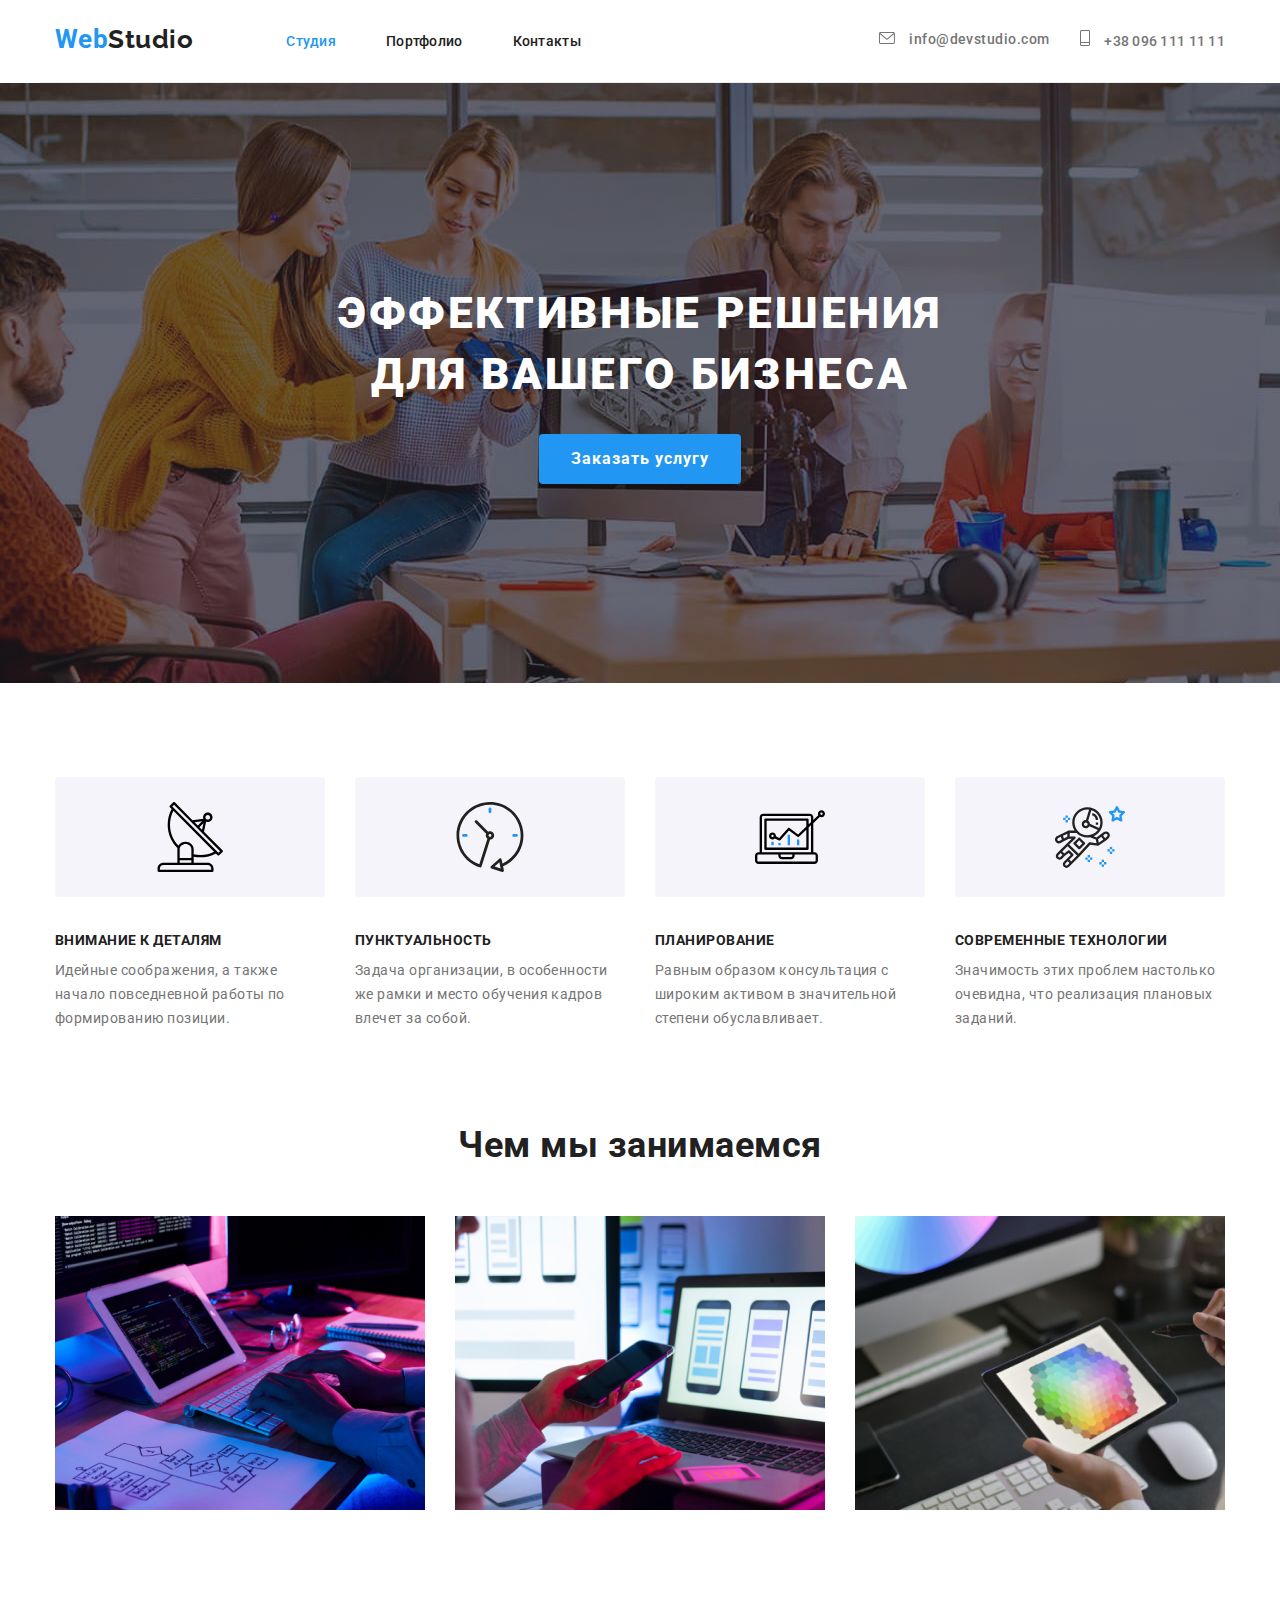
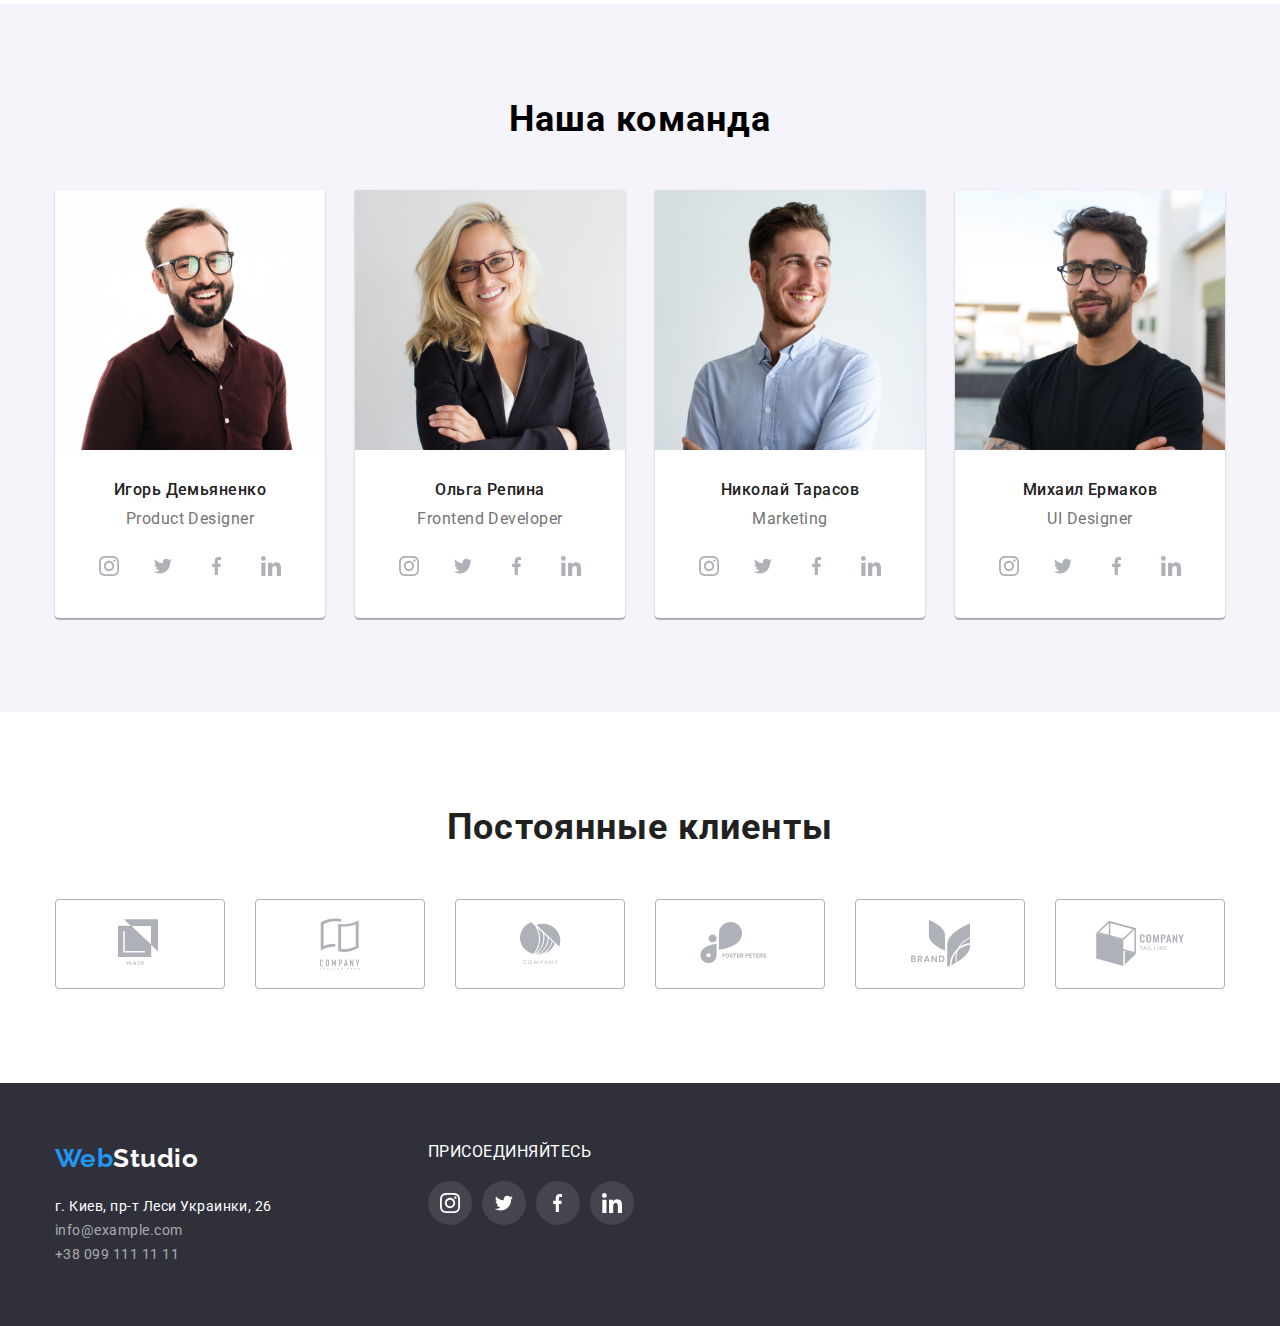
==== index.html @ 3de935c5 "Добавлены декоративные элементы" ====
<!DOCTYPE html>
<html lang="en">
  <head>
    <meta charset="UTF-8" />
    <meta name="viewport" content="width=device-width, initial-scale=1.0" />
    <title>Document</title>
    <link href="https://fonts.googleapis.com/css2?family=Raleway:wght@700&family=Roboto:wght@400;500;700;900&display=swap" rel="stylesheet">
    <link
      rel="stylesheet"
      href="https://cdnjs.cloudflare.com/ajax/libs/modern-normalize/1.0.0/modern-normalize.min.css"
    />
    <link rel="stylesheet" href="./css/styles.css">
  </head>
  <body>
    <header>
      <div class="container main-menu">
      <nav class="header">
       
        <span class="logo"><a href="./index.html" class="logo-accent">Web<span class="logo-regular">Studio</span></a></span>

        <ul class="site-nav">
          <li class="item"><a href="./index.html" class="link-current">Студия</a></li>
          <li class="item"><a href="./portfolio.html" class="link">Портфолио</a></li>
          <li class="item"><a href="" class="link">Контакты</a></li>
        </ul>
      </nav>
      <ul class="auth-nav">
        <li class="item"> 
        <svg class="icon-nav" width="16px" height="12px"> <use href="./images/symbol-defs.svg#mail"></use></svg>
          <a href="mailto:info@devstudio.com" class="mail">info@devstudio.com</a></li>
        <li class="item">
          <svg class="icon-nav" width="10px" height="16px"> <use href="./images/symbol-defs.svg#phone"></use></svg>
          <a href="tel:+380961111111" class="tel">+38 096 111 11 11</a></li>
      </ul>
    </div>
       </header>
    <main>
      <section class="hero"> 
        <h1>Эффективные решения </br> для вашего бизнеса</h1>
        <a href="" class="button">Заказать услугу</a>
      </section>
      <section class="main">
        <div class="container">
        <ul class="main-element">
          <li class="element">
            <svg class="icon-features"> <use href="./images/symbol-defs.svg#vector"></use></svg>
            <h2 class="section-title">Внимание к деталям</h2>
            <p class="about-us">
              Идейные соображения, а также начало повседневной работы по
              формированию позиции.
            </p>
          </li>
          <li class="element">
            <svg class="icon-features"> <use href="./images/symbol-defs.svg#clock"></use></svg>            
            <h2 class="section-title">Пунктуальность</h2>
            <p class="about-us">
              Задача организации, в особенности же рамки и место обучения кадров
              влечет за собой.
            </p>
          </li>
          <li class="element">
            <svg class="icon-features"> <use href="./images/symbol-defs.svg#diagram"></use></svg>            
            <h2 class="section-title">Планирование</h2>
            <p class="about-us">
              Равным образом консультация с широким активом в значительной
              степени обуславливает.
            </p>
          </li>
          <li class="element">
            <svg class="icon-features"> <use href="./images/symbol-defs.svg#astronaut"></use></svg>            
            <h2 class="section-title">Современные технологии</h2>
            <p class="about-us">
              Значимость этих проблем настолько очевидна, что реализация
              плановых заданий.
            </p>
          </li>
        </ul>
        </div>
      </section>

      <section class="about-our-work">
        <div class="container">

        <h2 class="our-work">Чем мы занимаемся</h2>
        <ul class="we-in-images">
          <li class="card"><img src="./images/img1.jpg" alt="img1" width="370" /></li>
          <li class="card"><img src="./images/img2.jpg" alt="img2" width="370" /></li>
          <li class="card"><img src="./images/img3.jpg" alt="img3" width="370" /></li>
        </ul>
        </div>
      </section>

      <section class="our-team">
        <div class="container">

        <h2 class="our-team-title">Наша команда</h2>
        <ul class="members">
          <li class="member">
            <img
              src="./images/product_designer.jpg"
              alt="Игорь Демьяненко"
              width="270"/>
            <h3 class="team-members">Игорь Демьяненко</h3>
            <p class="team-p">Product Designer</p>
            <ul class="social-links">
              <li class="item-team"> <a class="link" href="https://www.instagram.com/"aria-label="Instagram" >
                <svg class="icon" width="20px" height="20px">  <use href="./images/symbol-defs.svg#instagram"></use> </svg> 
              </a>
            </li>
              <li class="item-team">
                <a class="link" href="https://twitter.com" aria-label="Twitter">
                  <svg class="icon" width="20px" height="16.25px"> <use href="./images/symbol-defs.svg#twitter"></use></svg>
                </a> 
              </li>
              <li class="item-team">
                <a class="link" href="https://facebook.com" aria-label="Facebook">
                  <svg class="icon" width="10px" height="20px"> <use href="./images/symbol-defs.svg#facebook"></use></svg>
                </a>
              </li>
              <li class="item-team">
                <a class="link" href="https://www.linkedin.com/"  aria-label="Linkedin">
                  <svg class="icon" width="20px" height="20px"> <use href="./images/symbol-defs.svg#linkedin"></use></svg>
                </a>
              </li>
            </ul>
          </li>
          <li class="member">
            <img
              src="./images/olga_repina.jpg"
              alt="Ольга Репина"
              width="270"
            />
            <h3 class="team-members">Ольга Репина</h3>
            <p class="team-p">Frontend Developer</p>
            <ul class="social-links">
              <li class="item-team"> <a class="link" href="https://www.instagram.com/"aria-label="Instagram" >
                <svg class="icon" width="20px" height="20px">  <use href="./images/symbol-defs.svg#instagram"></use> </svg> 
              </a>
            </li>
              <li class="item-team">
                <a class="link" href="https://twitter.com" aria-label="Twitter">
                  <svg class="icon" width="20px" height="16.25px"> <use href="./images/symbol-defs.svg#twitter"></use></svg>
                </a> 
              </li>
              <li class="item-team">
                <a class="link" href="https://facebook.com" aria-label="Facebook">
                  <svg class="icon" width="10px" height="20px"> <use href="./images/symbol-defs.svg#facebook"></use></svg>
                </a>
              </li>
              <li class="item-team">
                <a class="link" href="https://www.linkedin.com/"  aria-label="Linkedin">
                  <svg class="icon" width="20px" height="20px"> <use href="./images/symbol-defs.svg#linkedin"></use></svg>
                </a>
              </li>
            </ul>
          </li>
          <li class="member">
            <img
              src="./images/nikolay_tarasov.jpg"
              alt="Николай Тарасов"
              width="270"
            />
            <h3 class="team-members">Николай Тарасов</h3>
            <p class="team-p">Marketing</p>
            <ul class="social-links">
              <li class="item-team"> <a class="link" href="https://www.instagram.com/"aria-label="Instagram" >
                <svg class="icon" width="20px" height="20px">  <use href="./images/symbol-defs.svg#instagram"></use> </svg> 
              </a>
            </li>
              <li class="item-team">
                <a class="link" href="https://twitter.com" aria-label="Twitter">
                  <svg class="icon" width="20px" height="16.25px"> <use href="./images/symbol-defs.svg#twitter"></use></svg>
                </a> 
              </li>
              <li class="item-team">
                <a class="link" href="https://facebook.com" aria-label="Facebook">
                  <svg class="icon" width="10px" height="20px"> <use href="./images/symbol-defs.svg#facebook"></use></svg>
                </a>
              </li>
              <li class="item-team">
                <a class="link" href="https://www.linkedin.com/"  aria-label="Linkedin">
                  <svg class="icon" width="20px" height="20px"> <use href="./images/symbol-defs.svg#linkedin"></use></svg>
                </a>
              </li>
            </ul>
          </li>
          <li class="member">
            <img
              src="./images/mikhail_ermakov.jpg"
              alt="Михаил Ермаков"
              width="270"
            />
            <h3 class="team-members">Михаил Ермаков</h3>
            <p class="team-p">UI Designer</p>
            <ul class="social-links">
              <li class="item-team"> <a class="link" href="https://www.instagram.com/"aria-label="Instagram" >
                <svg class="icon" width="20px" height="20px">  <use href="./images/symbol-defs.svg#instagram"></use> </svg> 
              </a>
            </li>
              <li class="item-team">
                <a class="link" href="https://twitter.com" aria-label="Twitter">
                  <svg class="icon" width="20px" height="16.25px"> <use href="./images/symbol-defs.svg#twitter"></use></svg>
                </a> 
              </li>
              <li class="item-team">
                <a class="link" href="https://facebook.com" aria-label="Facebook">
                  <svg class="icon" width="10px" height="20px"> <use href="./images/symbol-defs.svg#facebook"></use></svg>
                </a>
              </li>
              <li class="item-team">
                <a class="link" href="https://www.linkedin.com/"  aria-label="Linkedin">
                  <svg class="icon" width="20px" height="20px"> <use href="./images/symbol-defs.svg#linkedin"></use></svg>
                </a>
              </li>
            </ul>
          </li>
        </ul>
        </div>
      </section>

    <section class="our-clients">
      <div class="container">
        <h2 class="clients-title">Постоянные клиенты</h2>
        <ul class="list-clients">
          <li class="item-client"><a class="link-client" aria-label="Клиент-1" href="#"><svg class="icon" width="44.27px" height="49.23px">
            <use href="./images/symbol-defs.svg#logo1"> 
          </use>
        </svg>
      </a>
       </li>
          <li class="item-client"><a class="link-client" aria-label="Клиент-2" href="#"><svg class="icon" width="40px" height="52px">
            <use href="./images/symbol-defs.svg#logo2"> 
          </use>
        </svg>
      </a>
      </li>
          <li class="item-client"><a class="link-client" aria-label="Клиент-3" href="#"><svg class="icon" width="41px" height="42.6px">
            <use href="./images/symbol-defs.svg#logo3"> 
          </use>
        </svg>
      </a>
      </li>
          <li class="item-client"><a class="link-client" aria-label="Клиент-4" href="#"><svg class="icon" width="79.66px" height="42.02px">
            <use href="./images/symbol-defs.svg#logo4"> 
          </use>
        </svg>
      </a>
    </li>
          <li class="item-client"><a class="link-client" aria-label="Клиент-5" href="#"><svg class="icon" width="59px" height="47px">
            <use href="./images/symbol-defs.svg#logo5"> 
          </use>
        </svg>
      </a>
      </li>
          <li class="item-client"><a class="link-client" aria-label="Клиент-6" href="#"><svg class="icon" width="88.48px" height="45.44px">
            <use href="./images/symbol-defs.svg#logo6"> 
          </use>
        </svg>
      </a>
      </li>
        </ul>
      </div>
      
    </section>
    </main>
    <footer>
    <div class="container flex-container">
      <div class="flex-column">
     <div class="footer-logo"><a class="logo-accent-footer" href="./index.html">Web<span class="logo-white">Studio</span></a></div>
      <address>
        <span class="adr">г. Киев, пр-т Леси Украинки, 26 </span> <br />
        <a class="footer-contacts" href="mailto:info@example.com" >info@example.com</a><br />
        <a class="footer-contacts" href="tel:+38099111111" >+38 099 111 11 11</a>
      </address>
    </div>
    <div class="flex-column">
      <span class="join">Присоединяйтесь</span>
      <ul class="social-links-footer">
        <li class="footer-item"> <a class="link" href="https://www.instagram.com/"aria-label="Instagram">
          <svg class="icon" width="20px" height="20px">  <use href="./images/symbol-defs.svg#instagram"></use> </svg> 
        </a>
      </li>
        <li class="footer-item">
          <a class="link" href="https://twitter.com" aria-label="Twitter">
            <svg class="icon" width="20px" height="16.25px"> <use href="./images/symbol-defs.svg#twitter"></use></svg>
          </a> 
        </li>
        <li class="footer-item">
          <a class="link" href="https://facebook.com" aria-label="Facebook">
            <svg class="icon" width="10px" height="20px"> <use href="./images/symbol-defs.svg#facebook"></use></svg>
          </a>
        </li>
        <li class="footer-item">
          <a class="link" href="https://www.linkedin.com/"  aria-label="Linkedin">
            <svg class="icon" width="20px" height="20px"> <use href="./images/symbol-defs.svg#linkedin"></use></svg>
          </a>
        </li>
      </ul>

    </div>
    </div> 

    </footer>
  </body>
</html>
---- css/styles.css ----
:root {
    --main-color: #FFFFFF;
    --accent-color: #2196F3;
    --second-color:#F5F4FA;
    --main-font: 'Roboto', sans-serif;
    --accent-font: 'Raleway', sans-serif; 
    --primary-text-color: #757575;
    --second-text-color: #212121;
    --footer-background:#2F303A;
  }

  * {
    margin: 0;
    padding: 0;
    box-sizing: border-box;
  }

body {
    background-color:var(--main-color);
    font-family: var(--main-font);
    letter-spacing: 0.03em;
}

body li {
    list-style-type: none; 
}

li a {
    text-decoration: none;
}

 .container {
    box-sizing: border-box;
    width: 1200px;
    padding-left: 15px;
    padding-right: 15px;
    margin-left: auto;
    margin-right: auto;
} 

/* Главное меню сайта */
.main-menu {
    display: flex;
    justify-content: space-between;

    width: 1200px;
    padding-left: 15px;
    padding-right: 15px;

    border-bottom: 1px solid #ECECEC;
}

/* Меню-навигации */

.header {
    display: inherit;
}


.site-nav {
    display: flex;
    margin-left: 93px;
    padding: 0;
    align-items: center;
}

.site-nav .item {
    display: block;
    margin-right: 50px;
    margin-left: 0;
}

.site-nav .item:last-child {
    margin-right: 0px;
}


.auth-nav {
    display: flex;
    margin-top: 30px;
    margin-bottom: 32px;
    margin-left: 0; 
}


/* .auth-nav .item {
    display: inline-block;
    margin-right: 10px;
}  */

.icon-nav {
    /* width: 16px;
    max-height: 16px; */
    margin-right: 10px;
  }

/* .auth-nav .item:last-child {
margin-right: 0;

} */

/* Переназначила переменные для svg в меню */

.icon-nav:hover {
    --color1: var(--accent-color);
    --color5: var(--accent-color);
}

.icon-nav:hover,
.icon-nav:focus {
    fill: var(--accent-color);
}

/* Лого-марджины */

.logo {
    margin-top: 24px;
    margin-bottom: 25px;
}

.logo-accent {
    color:var(--accent-color);
    font-weight: 700;
    font-size: 26px;
    line-height: 1.2;
    text-decoration: none;
    }
    
.logo-accent:visited {
        text-decoration: none;
    }

.logo-regular {
        color: var(--second-text-color);
        font-family: var(--accent-font);
        font-style: normal;
        font-weight: 700;
        font-size: 26px;
        line-height: 1.2;
        text-decoration: none;
    }

   
.logo-regular:hover,
.logo-regular:active {
        color: var(--accent-color);
    }

.logo-accent:hover,
.logo-accent:active {
        color: var(--second-text-color);
    }

.mail {
    margin-right: 30px;
    text-decoration: none;
    color: var(--primary-text-color);
    font-weight: 500;
    font-size: 14px;
    line-height: 1.15;}

.mail:hover,
.mail:active {
       text-decoration: underline
       var(--accent-color);
       color: var(--accent-color);
    }

.mail-portfolio {
    margin-right: 30px;
    text-decoration: none;
    color: var(--primary-text-color);
    font-weight: 500;
    font-size: 14px;
    line-height: 1.15;}

.mail-portfolio:hover,
.mail-portfolio:active {
                 text-decoration: underline
                 var(--accent-color);
                 color: var(--accent-color);
               }

.tel {
    color: var(--primary-text-color);
    font-weight: 500;
    font-size: 14px;
    line-height: 1.15;
    letter-spacing: 0.02em;
    text-decoration: none;
}


.tel:hover,
.tel:focus {
text-decoration: underline; color: var(--accent-color);
}
 
.site-nav a{
    text-decoration: none;
    color: var(--second-text-color);
    font-weight: 500;
    font-size: 14px;
    line-height: 1.15;
    letter-spacing: 0.02em;}


.site-nav .link-current {
    color: var(--accent-color);}


.link:hover,
.link:focus {
        color: var(--accent-color);
    }

    /* Секция Герой */
        
.hero {
    max-width: 1600px;
    height: 600px;
    margin-left: auto;
    margin-right: auto;
    background-color: #2F303A;
    background-image: linear-gradient(to right, 
    rgba(47, 48, 58, 0.4),
    rgba(47, 48, 58, 0.4)), url(../images/hero.jpg);
    background-position: center;
    background-repeat: no-repeat;
    background-size: cover;
    padding-top: 200px;
    padding-bottom: 200px;
    text-align: center;
    }

.hero h1 {
    margin-bottom: 30px;
    color: #ffffff;
    font-weight: 900;
    font-size: 44px;
    line-height: 1.37;
    text-align: center;
    letter-spacing: 0.06em;
    text-transform: uppercase;
}

.button {

    box-shadow: 0px 4px 4px rgba(0, 0, 0, 0.15);
    display: inline-block;
    text-align: center;
    padding: 10px 32px;
    border-radius: 4px;

    background-color: var(--accent-color);
    color: #ffffff;
    text-decoration: none;
    font-weight: 700;
    font-size: 16px;
    line-height: 1.88;
    letter-spacing: 0.06em;
}

.button:hover,
.button:focus {
    text-decoration: underline;
    color: var(--main-color)
}
/* Main section Наши преимущества*/

.main {
    padding-top: 94px;
    padding-bottom: 94px;
   }

.main-element {
    display: flex;
    flex-direction: inherit;
}

.icon-features {
    display: inline-flex;
    justify-content: center;
    margin-bottom: 30px;
    padding-top: 25px;
    padding-bottom: 25px;
    width: 270px;
    height: 120px;
    background: var(--second-color);
    border-radius: 4px;
}

.element {
    justify-content: space-between;
    width: calc((100% - 90px) /4);
    margin-right: 30px;
    text-align: left;
}

.element:last-child {
    margin-right: 0px;
}

.section-title {
    margin-bottom: 10px;
    color: var(--second-text-color);
    font-weight: 700;
    font-size: 14px;
    line-height: 1.15;
    text-transform: uppercase;
}


.section-title p {
    color: var(--primary-text-color);
    font-weight: 400;
    font-size: 14px;
    line-height: 1.72;
    
}
.about-us {
    color: var(--primary-text-color);
    font-weight: 400;
    font-size: 14px;
    line-height: 1.72;
}

/* Чем мы занимаемся */

.our-work {
    margin-top: 0;
    margin-bottom: 50px;
    color:  var(--second-text-color);
    font-weight: 700;
    font-size: 36px;
    line-height: 1.17;
    text-align: center;
}

.about-our-work{
    padding-bottom: 94px;
}

/* Секция чем мы занимаемся */
.we-in-images {
    margin-bottom: 0;
    margin-top: 0;
    display: flex;
    padding-left: 0px;
}
.card {
    margin-top: 0;
    margin-bottom: 0;
    margin-right: 30px;}
   

 .card:last-child {
     margin-right: 0px;
 }

 .card:first-child {
     margin-left: 0px;
 }

/* Секция наша команда */

.social-links {
    display: flex;
    justify-content: center;
}


.social-links .icon {
    fill: #AFB1B8;
}

.item-team .link:hover {
   background: var(--accent-color);
   fill: var(--main-color)
}

.social-links .item-team:not(:last-child){
    margin-right: 10px;
}


.item-team .link .icon:hover {
    fill: var(--main-color);
}

.item-team .link {
    display: flex;
    justify-content: center;
    align-items: center;
    width: 44px;
    height: 44px;
    background: var(--main-font);
    border-radius: 50%;
}

.our-team {
    padding-top: 94px;
    padding-bottom: 94px;

    text-align: center;
    background-color: var(--second-color);}


.our-team-title {
    margin-bottom: 50px;
    margin-top: 0;

    font-weight: bold;
    font-size: 36px;
    line-height: 1.17;
    text-align: center;
    letter-spacing: 0.03em;
    
}

.members {
    margin: 0;
    display: flex;
    justify-content: space-between;
    padding-left: 0;
}

.member {
    box-shadow: 0px 1px 3px rgba(0, 0, 0, 0.12), 0px 1px 1px rgba(0, 0, 0, 0.14), 0px 2px 1px rgba(0, 0, 0, 0.2);
    border-radius: 0px 0px 4px 4px;
    padding-bottom: 30px;
    background-color: #fff;
    width: calc((100% - 90px) /4);
    margin-right: 30px;

}

.member:nth-last-child(-n + 4) {
    margin-bottom: 0;
}

.member:last-child {
    margin-right: 0;
}

.team-members {
    margin-top: 30px;
    margin-bottom: 10px;
    color: var(--second-text-color);
    font-weight: 500;
    font-size: 16px;
    line-height: 1.19;
}
.team-p {
    margin-bottom: 16px;
    color: var(--primary-text-color);
    font-weight: 400;
    font-size: 16px;
    line-height: 1.19;
}

/* Секция постоянные клиенты */

.our-clients {
    padding-top: 94px;
    padding-bottom: 94px;
}

.list-clients .link-client {
    display: flex;
    justify-content: center;
    align-items: center;
}

 .link-client {
    justify-items: center;
    width: 170px;
    height: 90px;
    border: 1px solid #AFB1B8;
    border-radius: 4px;
}

.item-client .icon {
    fill: #AFB1B8;
}

 .link-client .icon:hover,
 .link-client .icon:focus {
   fill: var(--accent-color);
}

.link-client:hover,
.link-client:focus {
    border: 1px solid var(--accent-color);
}

.item-client:not(:last-child) {
    margin-right: 30px;}

.list-clients {
    display: flex;
    justify-content: center;
    align-items: center;
} 

.clients-title {
    margin-bottom: 50px;
    font-weight: 700;
    font-size: 36px;
    line-height: 1.17;
    text-align: center;
    letter-spacing: 0.03em;
    color: var(--second-text-color);
}

/* Подвал */

.flex-container {
    display: flex;
    flex-direction: row;
}

.flex-column {
margin-right: 156px;
}

.join {
    display: block;
    margin-bottom: 20px;
    color: var(--main-color);
    text-transform: uppercase;
  
}

.footer-item:not(:last-child) {
    margin-right: 10px;
}

.social-links-footer {
    display: flex;
}

.social-links-footer .icon {
    fill: var(--main-color);
}


.footer-item .link {

    display: flex;
    justify-content: center;
    align-items: center;
    width: 44px;
    height: 44px;
    background: rgba(255, 255, 255, 0.1);
    border-radius: 50%;
    
}

.footer-item .link:hover {
    background: var(--accent-color);
}

footer {
    padding-top: 60px;
    padding-bottom: 60px;
    justify-content: flex-start;
    background-color: var(--footer-background);
}
.logo-white {
    color: #ffffff;
    text-decoration: none;
}
.logo-accent-footer {
    color: var(--accent-color);
    text-decoration: none;
}
.footer-logo {
    margin-bottom: 20px;
    font-family: var(--accent-font);
    font-style: normal;
    font-weight: 700;
    font-size: 26px;
    line-height: 1.20;
    text-decoration: none;
}

.footer-logo:hover,
.footer-logo:focus,
.footer-logo:active {
                color: var(--accent-color);
            }

address {
    margin: 0;
    color: #ffffff;
    font-style: normal;
    font-weight: 400;
    font-size: 14px;
    line-height: 1.72;
}

.adr {
   margin-bottom: 9px;
   margin-top: 0;
}

.footer-contacts:last-child {
    margin-bottom: 0;
}

.footer-contacts {
    margin-bottom: 9px;
    margin-top: 0px;
    color: rgba(255, 255, 255, 0.6);
    font-weight: 400;
    font-size: 14px;
    line-height: 1.72;
    text-decoration: none;
}

.footer-contacts:active,
.footer-contacts:focus,
.footer-contacts:hover { 
    text-decoration: underline;
    color: var(--accent-color); 
}

/* Portfolio-page */

/* Скрытый заголовок */
.hiden {
    display: none;

}
/* Разделы Портфолио (список фильтров-кнопок)*/
.button-list {
    margin-bottom: 50px;
    margin-top: 0;
    display: flex;
    justify-content: center;}
   

.current-button {
    margin-right: 8px;
    padding-top: 6px;
    padding-bottom: 6px;
    padding-left: 22px;
    padding-right: 22px;

    border-radius: 4px;
    border-color: var(--accent-color);
    background: var(--accent-color);
    color: #ffffff;
    font-weight: 500;
    font-size: 16px;
    line-height: 1.63;
   }
               
.buttons {
    
    padding-top: 6px;
    padding-bottom: 6px;
    padding-left: 22px;
    padding-right: 22px;

    border-color: var(--second-color);
    border-radius: 4px;

    background:var(--second-color);
    color: var(--second-text-color);
    font-weight: 500;
    font-size: 16px;
    line-height: 1.63;
}    

.btn {
    margin-right: 8px;
}
.btn:last-child {
    margin-right: 0;
}




/* Убрала черную рамку с кнопок при нажатии */

.buttons:active, 
.buttons:focus {
    outline: none;
}

.current-button:active,
.current-button:focus {
    outline: none;
}

/* Секция Портфолио */
.portfolio {
    padding-top: 94px;
    padding-bottom: 95px;
}

/* Наши проекты*/
.projects {
    display: flex;
    flex-wrap: wrap;
    padding-left: 0;
}

.project-item:hover {
box-shadow: 0px 1px 1px rgba(0, 0, 0, 0.12), 0px 4px 4px rgba(0, 0, 0, 0.06), 1px 4px 6px rgba(0, 0, 0, 0.16);
}

.project-item {
    width: calc((100% - 60px) /3);

    margin-right: 30px;
    margin-bottom: 30px;     

    /* background: #FFFFFF; */
    padding-bottom: 0;
    border: 1px solid #EEEEEE;
    }
    
    img {
        display: block;
        max-width: 100%;
        height: auto;
    }
    /* Чистим каждый 3-й правый марджин */
.project-item:nth-child(3n) {
    margin-right: 0;
    }
    
    /* Чистим последние нижние 3 марджина */
.project-item:nth-last-child(-n+3) {
    margin-bottom: 0;
}

.description {
    padding-top: 20px;  
    padding-bottom: 20px;  
    padding-left: 24px;
    padding-right: 24px;
    justify-content: flex-start;
   
    border-bottom: 1px solid #EEEEEE;
    border-right: 1px solid #EEEEEE;
    border-left: 1px solid #EEEEEE;}

.project-title {
    margin: 0;
    padding-bottom: 4px;
    color: var(--second-text-color);
    font-weight: 700;
    font-size: 18px;
    line-height: 2;
    letter-spacing: 0.06em;
    }      

.about-project {
    margin: 0;
    padding-top: 0;

    color: var(--primary-text-color);
    font-weight: 400;
    font-size: 16px;
    line-height: 1.88;
}
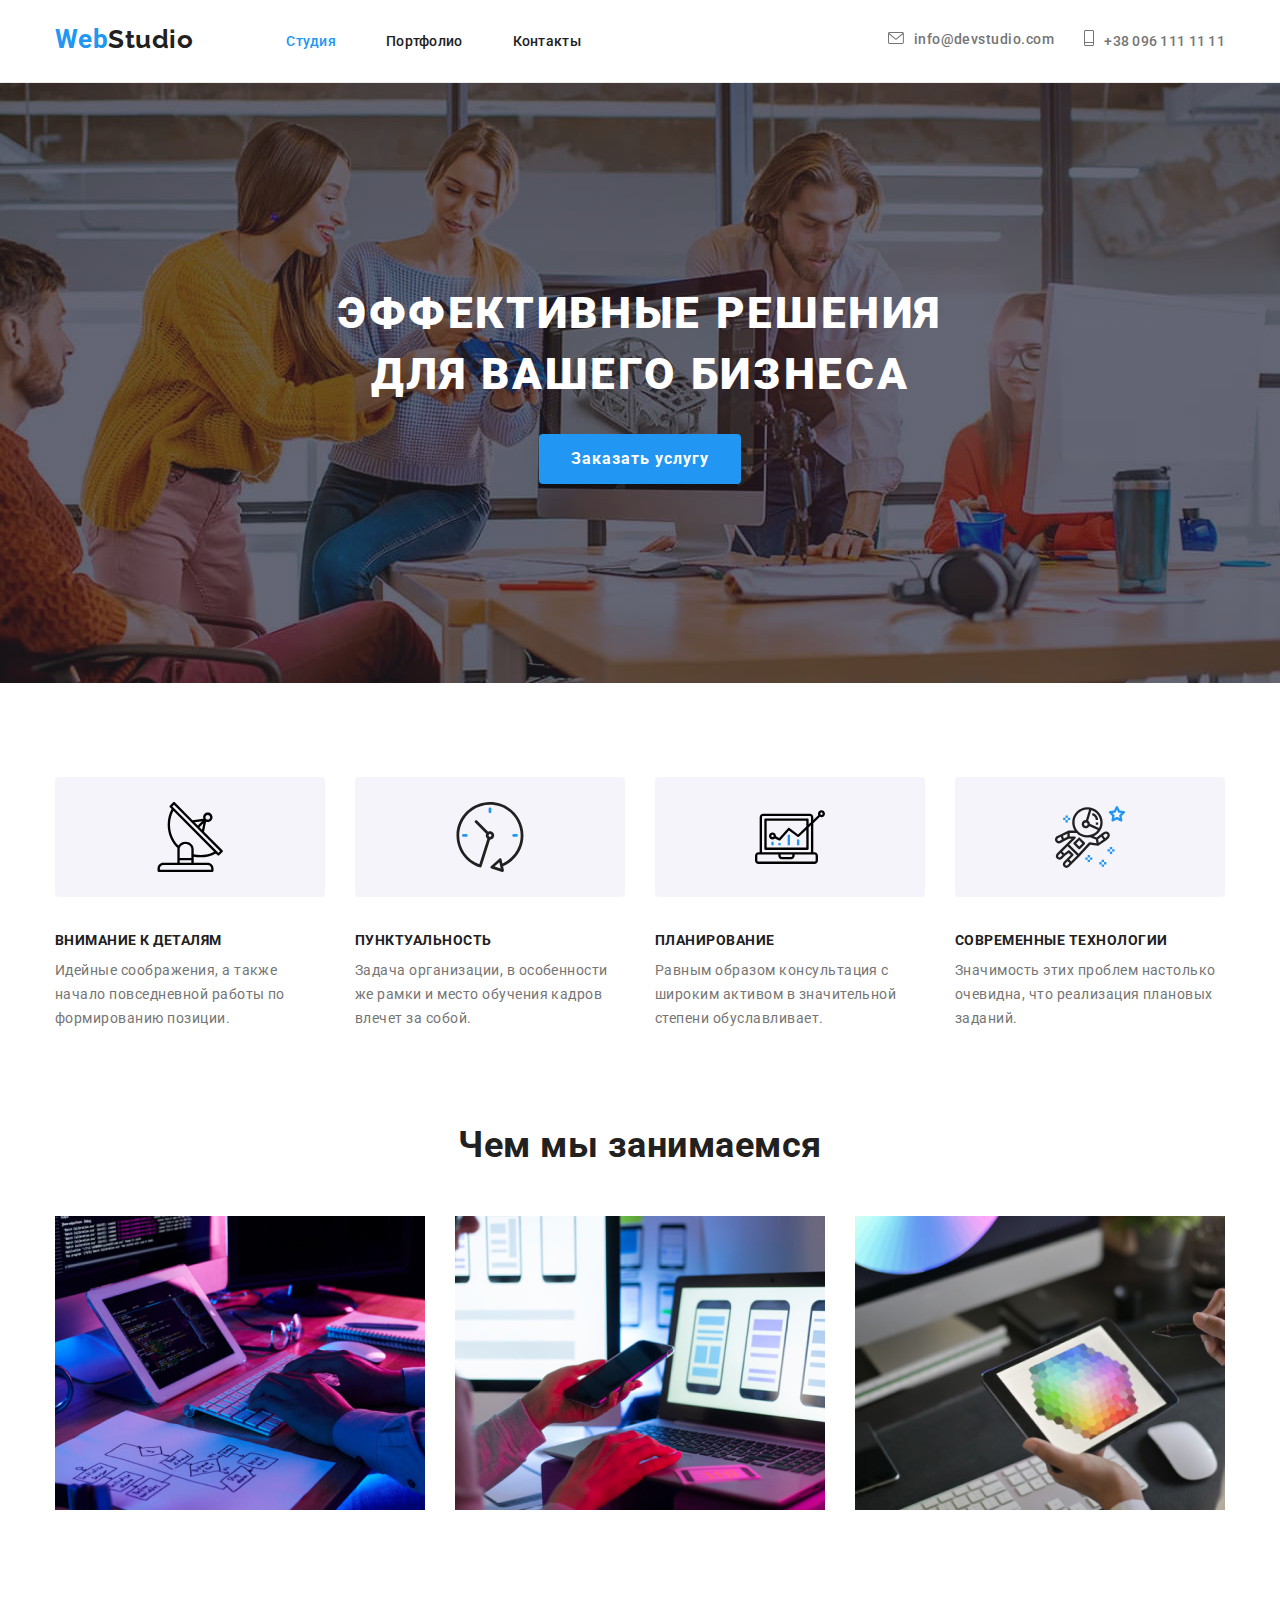
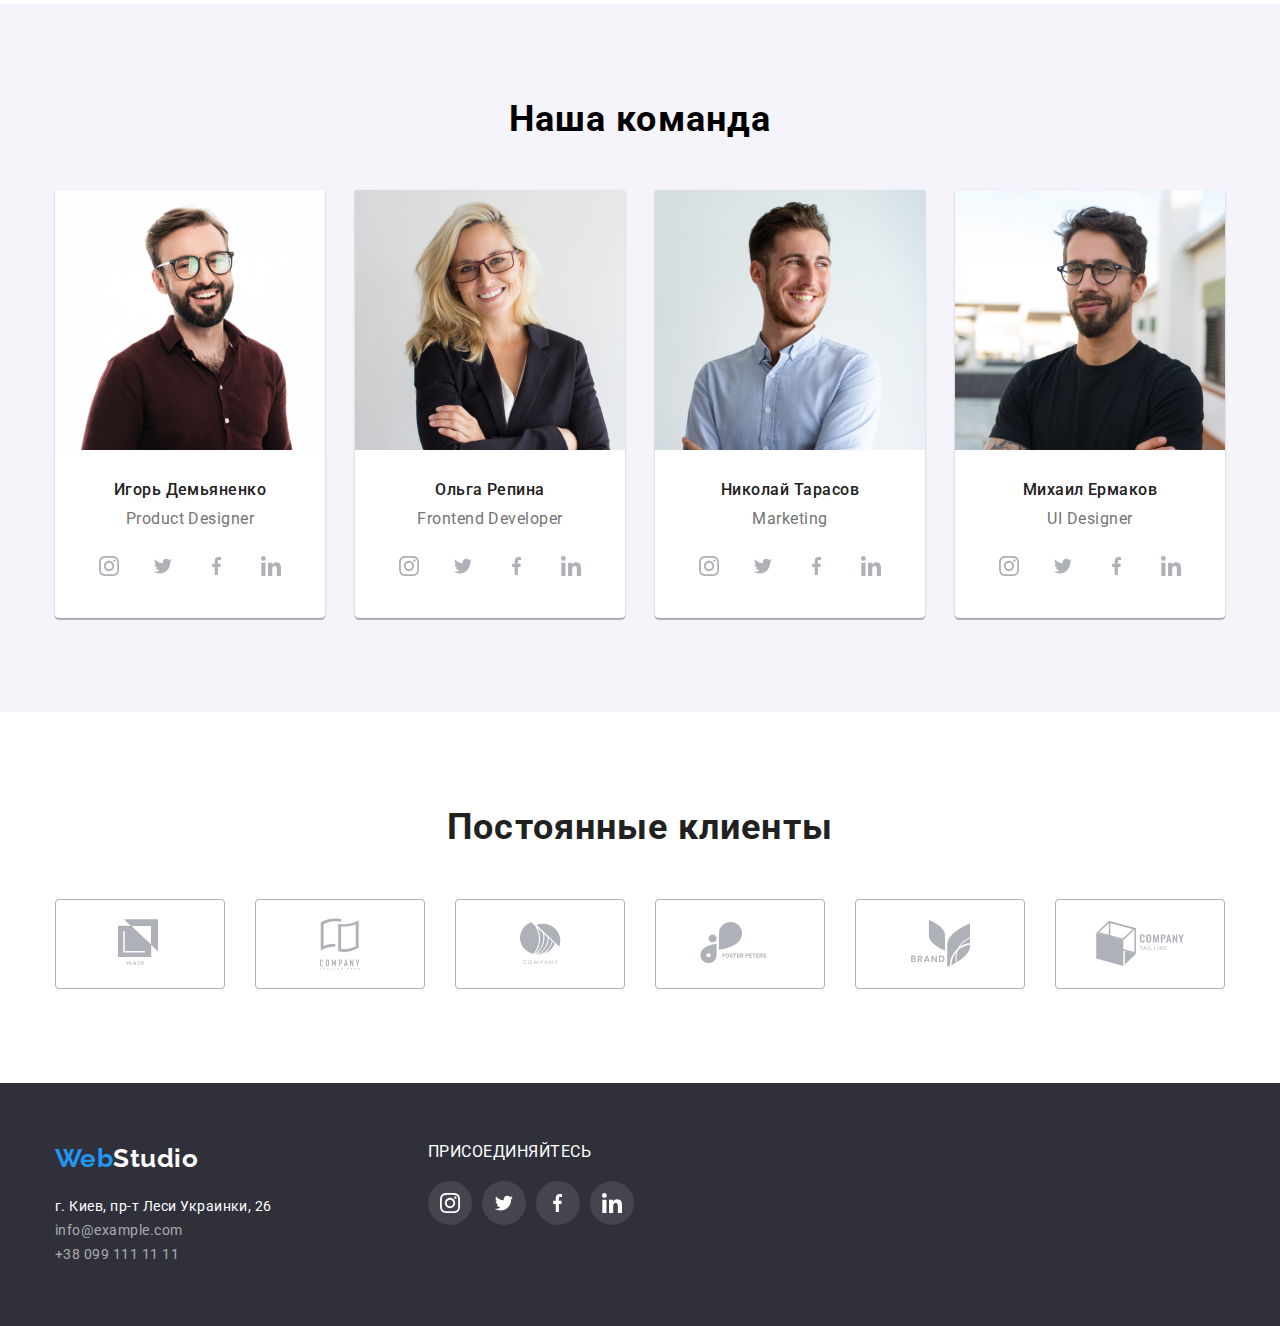
==== commit 93cc167c: "edit" ====
--- a/index.html
+++ b/index.html
@@ -26,11 +26,10 @@
       </nav>
       <ul class="auth-nav">
         <li class="item"> 
-        <svg class="icon-nav" width="16px" height="12px"> <use href="./images/symbol-defs.svg#mail"></use></svg>
-          <a href="mailto:info@devstudio.com" class="mail">info@devstudio.com</a></li>
+          <a href="mailto:info@devstudio.com" class="mail"><svg class="icon-nav" width="16px" height="12px"> 
+            <use href="./images/symbol-defs.svg#mail"></use></svg>info@devstudio.com</a></li>
         <li class="item">
-          <svg class="icon-nav" width="10px" height="16px"> <use href="./images/symbol-defs.svg#phone"></use></svg>
-          <a href="tel:+380961111111" class="tel">+38 096 111 11 11</a></li>
+          <a href="tel:+380961111111" class="tel"><svg class="icon-nav" width="10px" height="16px"> <use href="./images/symbol-defs.svg#phone"></use></svg>+38 096 111 11 11</a></li>
       </ul>
     </div>
        </header>
--- a/css/styles.css
+++ b/css/styles.css
@@ -47,13 +47,19 @@
     padding-left: 15px;
     padding-right: 15px;
 
+}
+
+/* Меню-навигации */
+
+header {
     border-bottom: 1px solid #ECECEC;
-}
-
-/* Меню-навигации */
+
+}
+
 
 .header {
     display: inherit;
+
 }
 
 
@@ -81,12 +87,6 @@
     margin-bottom: 32px;
     margin-left: 0; 
 }
-
-
-/* .auth-nav .item {
-    display: inline-block;
-    margin-right: 10px;
-}  */
 
 .icon-nav {
     /* width: 16px;
@@ -94,14 +94,9 @@
     margin-right: 10px;
   }
 
-/* .auth-nav .item:last-child {
-margin-right: 0;
-
-} */
-
 /* Переназначила переменные для svg в меню */
 
-.icon-nav:hover {
+/* .icon-nav:hover {
     --color1: var(--accent-color);
     --color5: var(--accent-color);
 }
@@ -109,7 +104,7 @@
 .icon-nav:hover,
 .icon-nav:focus {
     fill: var(--accent-color);
-}
+} */
 
 /* Лого-марджины */
 
@@ -159,27 +154,30 @@
     font-size: 14px;
     line-height: 1.15;}
 
+/* .icon-nav {
+    fill: var(--primary-text-color)
+} */
+
+.auth-nav .mail {
+    fill: var(--primary-text-color);
+
+}
+
+.auth-nav .tel {
+    fill: var(--primary-text-color);
+}
+
+
+.icon-nav:hover,
+.icon-nav:active {
+       fill: var(--accent-color);
+    }
+
 .mail:hover,
 .mail:active {
-       text-decoration: underline
-       var(--accent-color);
-       color: var(--accent-color);
-    }
-
-.mail-portfolio {
-    margin-right: 30px;
-    text-decoration: none;
-    color: var(--primary-text-color);
-    font-weight: 500;
-    font-size: 14px;
-    line-height: 1.15;}
-
-.mail-portfolio:hover,
-.mail-portfolio:active {
-                 text-decoration: underline
-                 var(--accent-color);
-                 color: var(--accent-color);
-               }
+    color: var(--accent-color);
+       fill: var(--accent-color);
+    }
 
 .tel {
     color: var(--primary-text-color);
@@ -190,10 +188,10 @@
     text-decoration: none;
 }
 
-
-.tel:hover,
+.tel:hover, 
 .tel:focus {
-text-decoration: underline; color: var(--accent-color);
+    color: var(--accent-color);
+    fill: var(--accent-color);
 }
  
 .site-nav a{
@@ -384,7 +382,8 @@
 }
 
 
-.item-team .link .icon:hover {
+.item-team .link:hover .icon {
+    color: var(--main-color);
     fill: var(--main-color);
 }
 
@@ -432,7 +431,6 @@
     background-color: #fff;
     width: calc((100% - 90px) /4);
     margin-right: 30px;
-
 }
 
 .member:nth-last-child(-n + 4) {
@@ -484,9 +482,9 @@
     fill: #AFB1B8;
 }
 
- .link-client .icon:hover,
- .link-client .icon:focus {
-   fill: var(--accent-color);
+.link-client:hover .icon,
+.link-client:focus .icon {
+  fill: var(--accent-color);
 }
 
 .link-client:hover,
@@ -554,7 +552,6 @@
     height: 44px;
     background: rgba(255, 255, 255, 0.1);
     border-radius: 50%;
-    
 }
 
 .footer-item .link:hover {
@@ -589,7 +586,7 @@
 .footer-logo:focus,
 .footer-logo:active {
                 color: var(--accent-color);
-            }
+}
 
 address {
     margin: 0;
@@ -622,8 +619,8 @@
 .footer-contacts:active,
 .footer-contacts:focus,
 .footer-contacts:hover { 
-    text-decoration: underline;
-    color: var(--accent-color); 
+    text-decoration: underline var(--accent-color);
+    /* color: var(--accent-color);  */
 }
 
 /* Portfolio-page */
@@ -640,23 +637,6 @@
     display: flex;
     justify-content: center;}
    
-
-.current-button {
-    margin-right: 8px;
-    padding-top: 6px;
-    padding-bottom: 6px;
-    padding-left: 22px;
-    padding-right: 22px;
-
-    border-radius: 4px;
-    border-color: var(--accent-color);
-    background: var(--accent-color);
-    color: #ffffff;
-    font-weight: 500;
-    font-size: 16px;
-    line-height: 1.63;
-   }
-               
 .buttons {
     
     padding-top: 6px;
@@ -681,18 +661,16 @@
     margin-right: 0;
 }
 
-
+.buttons:hover {
+color: var(--main-color);
+background: var(--accent-color);
+}
 
 
 /* Убрала черную рамку с кнопок при нажатии */
 
 .buttons:active, 
 .buttons:focus {
-    outline: none;
-}
-
-.current-button:active,
-.current-button:focus {
     outline: none;
 }
 
